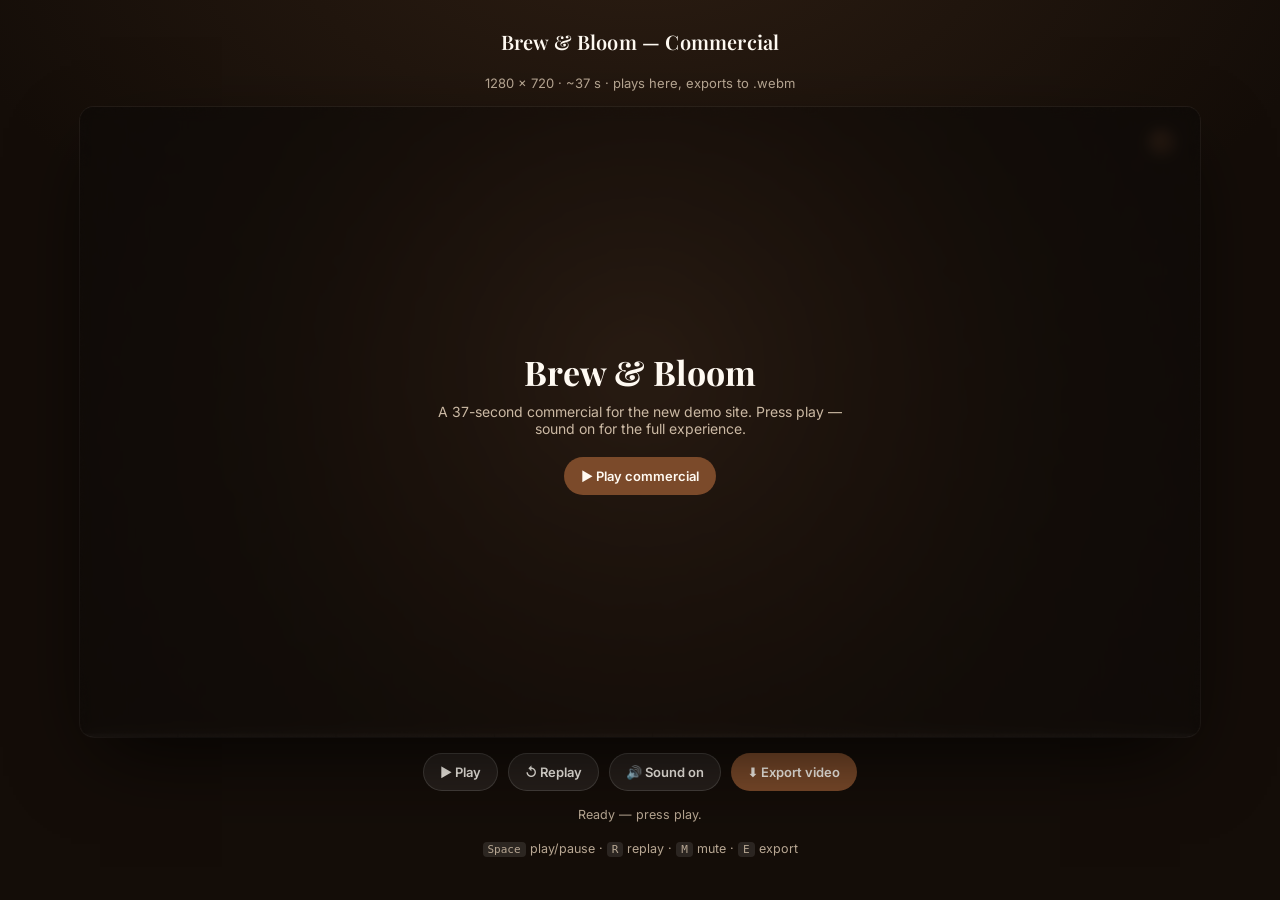
==== commercial.html @ 1f252fdc "Publish Brew & Bloom demo site" ====
<!doctype html>
<html lang="en">
  <head>
    <meta charset="utf-8" />
    <meta name="viewport" content="width=device-width, initial-scale=1" />
    <title>Brew &amp; Bloom — Commercial</title>
    <link rel="icon" type="image/svg+xml" href="favicon.svg" />
    <link rel="preconnect" href="https://fonts.googleapis.com" />
    <link rel="preconnect" href="https://fonts.gstatic.com" crossorigin />
    <link
      href="https://fonts.googleapis.com/css2?family=Playfair+Display:ital,wght@0,500;0,600;0,700;1,500;1,600&family=Inter:wght@400;500;600;700&display=swap"
      rel="stylesheet"
    />
    <style>
      :root {
        --ink: #241a12;
        --accent: #7b4a2a;
        --accent-dark: #5c351e;
        --cream: #fffaf2;
        --gold: #d9a46a;
      }
      * { box-sizing: border-box; }
      body {
        margin: 0;
        min-height: 100vh;
        background: radial-gradient(1200px 700px at 50% -10%, #2c1d12, #140d08 60%);
        color: var(--cream);
        font-family: "Inter", system-ui, sans-serif;
        display: flex;
        flex-direction: column;
        align-items: center;
        gap: 16px;
        padding: 28px 20px 40px;
      }
      h1 { font-family: "Playfair Display", Georgia, serif; font-weight: 600; font-size: 20px; margin: 0; letter-spacing: 0.01em; }
      .sub { color: #b9a894; font-size: 13px; margin-top: 4px; }
      .stage {
        position: relative;
        width: min(1120px, 100%);
        aspect-ratio: 16 / 9;
        border-radius: 14px;
        overflow: hidden;
        box-shadow: 0 30px 80px -20px rgba(0, 0, 0, 0.8), 0 0 0 1px rgba(255, 255, 255, 0.06);
        background: #000;
      }
      canvas { display: block; width: 100%; height: 100%; }
      .overlay {
        position: absolute;
        inset: 0;
        display: grid;
        place-items: center;
        background: rgba(12, 8, 5, 0.72);
        backdrop-filter: blur(6px);
        text-align: center;
        padding: 24px;
        transition: opacity 0.35s ease;
      }
      .overlay.hidden { opacity: 0; pointer-events: none; }
      .overlay h2 { font-family: "Playfair Display", Georgia, serif; font-size: clamp(22px, 3.4vw, 34px); margin: 0 0 8px; }
      .overlay p { color: #cbb9a4; margin: 0 0 20px; font-size: 14px; max-width: 46ch; }
      .overlay .spin {
        width: 34px; height: 34px; margin: 0 auto 14px;
        border: 3px solid rgba(255, 255, 255, 0.18); border-top-color: var(--gold);
        border-radius: 50%; animation: spin 0.9s linear infinite;
      }
      @keyframes spin { to { transform: rotate(360deg); } }
      .controls { display: flex; flex-wrap: wrap; gap: 10px; align-items: center; justify-content: center; }
      button {
        font-family: inherit; font-size: 13px; font-weight: 600;
        color: var(--cream); background: rgba(255, 255, 255, 0.08);
        border: 1px solid rgba(255, 255, 255, 0.14);
        padding: 10px 16px; border-radius: 999px; cursor: pointer;
        transition: background 0.15s, transform 0.1s;
      }
      button:hover { background: rgba(255, 255, 255, 0.16); }
      button:active { transform: translateY(1px); }
      button.primary { background: var(--accent); border-color: transparent; }
      button.primary:hover { background: var(--accent-dark); }
      button:disabled { opacity: 0.45; cursor: not-allowed; }
      .status { color: #b9a894; font-size: 12.5px; min-height: 18px; }
      kbd { background: rgba(255,255,255,0.1); border-radius: 4px; padding: 1px 5px; font-size: 11px; }
    </style>
  </head>
  <body>
    <h1>Brew &amp; Bloom — Commercial</h1>
    <div class="sub">1280 × 720 · ~37 s · plays here, exports to .webm</div>

    <div class="stage">
      <canvas id="cv" width="1280" height="720"></canvas>

      <div class="overlay" id="loader">
        <div>
          <div class="spin"></div>
          <p>Loading coffee…</p>
        </div>
      </div>

      <div class="overlay hidden" id="startCard">
        <div>
          <h2>Brew &amp; Bloom</h2>
          <p>A 37-second commercial for the new demo site. Press play — sound on for the full experience.</p>
          <button class="primary" id="startBtn">▶ Play commercial</button>
        </div>
      </div>

      <div class="overlay hidden" id="exportCard">
        <div>
          <h2 id="exportTitle">Exporting…</h2>
          <p id="exportMsg">Recording the commercial in real time. Keep this tab visible.</p>
          <div class="spin"></div>
        </div>
      </div>
    </div>

    <div class="controls">
      <button id="playBtn">▶ Play</button>
      <button id="replayBtn">↺ Replay</button>
      <button id="muteBtn">🔊 Sound on</button>
      <button class="primary" id="exportBtn">⬇ Export video</button>
    </div>
    <div class="status" id="status">Ready.</div>
    <div class="status"><kbd>Space</kbd> play/pause · <kbd>R</kbd> replay · <kbd>M</kbd> mute · <kbd>E</kbd> export</div>

    <script>
      "use strict";

      // ---------------------------------------------------------------- setup
      const W = 1280;
      const H = 720;
      const canvas = document.getElementById("cv");
      const ctx = canvas.getContext("2d");
      const offA = document.createElement("canvas");
      const offB = document.createElement("canvas");
      offA.width = offB.width = W;
      offA.height = offB.height = H;
      const ctxA = offA.getContext("2d");
      const ctxB = offB.getContext("2d");

      const FONT = {
        disp: "'Playfair Display', Georgia, 'Times New Roman', serif",
        body: "'Inter', system-ui, -apple-system, Segoe UI, sans-serif",
      };

      const C = {
        bg: "#faf6ef",
        bgSoft: "#f2ebdf",
        ink: "#241a12",
        inkSoft: "#6b5a4c",
        accent: "#7b4a2a",
        accentDark: "#5c351e",
        accentLight: "#a9714a",
        cream: "#fffaf2",
        gold: "#d9a46a",
        line: "#e5d9c8",
      };

      // ------------------------------------------------------------- helpers
      const clamp = (v, a = 0, b = 1) => Math.max(a, Math.min(b, v));
      const easeOutCubic = (t) => 1 - Math.pow(1 - clamp(t), 3);
      const easeInOutCubic = (t) => {
        t = clamp(t);
        return t < 0.5 ? 4 * t * t * t : 1 - Math.pow(-2 * t + 2, 3) / 2;
      };
      const easeOutBack = (t) => {
        t = clamp(t);
        const c1 = 1.70158;
        const c3 = c1 + 1;
        return 1 + c3 * Math.pow(t - 1, 3) + c1 * Math.pow(t - 1, 2);
      };
      const fadeUp = (p, start, dur) => clamp((p - start) / dur);

      function roundRectPath(c, x, y, w, h, r) {
        r = Math.min(r, w / 2, h / 2);
        c.beginPath();
        c.moveTo(x + r, y);
        c.arcTo(x + w, y, x + w, y + h, r);
        c.arcTo(x + w, y + h, x, y + h, r);
        c.arcTo(x, y + h, x, y, r);
        c.arcTo(x, y, x + w, y, r);
        c.closePath();
      }

      function text(c, str, x, y, o = {}) {
        c.save();
        c.globalAlpha = o.alpha == null ? 1 : o.alpha;
        c.font = `${o.italic ? "italic " : ""}${o.weight || 400} ${o.size || 20}px ${o.family || FONT.body}`;
        c.fillStyle = o.color || C.ink;
        c.textAlign = o.align || "left";
        c.textBaseline = o.baseline || "alphabetic";
        if ("letterSpacing" in c) c.letterSpacing = (o.spacing || 0) + "px";
        c.fillText(str, x, y);
        c.restore();
      }

      function drawSegs(c, segs, x, y, o = {}) {
        const size = o.size || 20;
        c.save();
        c.textAlign = "left";
        c.textBaseline = o.baseline || "alphabetic";
        if ("letterSpacing" in c) c.letterSpacing = (o.spacing || 0) + "px";
        let cx = x;
        for (const s of segs) {
          c.font = `${s.italic ? "italic " : ""}${s.weight || o.weight || 400} ${size}px ${s.family || o.family || FONT.body}`;
          c.fillStyle = s.color || o.color || C.ink;
          c.fillText(s.t, cx, y);
          cx += c.measureText(s.t).width;
        }
        c.restore();
        return cx - x;
      }

      function segsWidth(segs, o = {}) {
        const m = document.createElement("canvas").getContext("2d");
        const size = o.size || 20;
        let w = 0;
        for (const s of segs) {
          m.font = `${s.italic ? "italic " : ""}${s.weight || o.weight || 400} ${size}px ${s.family || o.family || FONT.body}`;
          w += m.measureText(s.t).width;
        }
        return w;
      }

      function coverRect(crop, dw, dh) {
        const r = crop.w / crop.h;
        const tr = dw / dh;
        if (r > tr) {
          const sh = crop.h;
          const sw = sh * tr;
          return { sx: crop.x + (crop.w - sw) / 2, sy: crop.y, sw, sh };
        }
        const sw = crop.w;
        const sh = sw / tr;
        return { sx: crop.x, sy: crop.y + (crop.h - sh) / 2, sw, sh };
      }

      function drawCrop(c, crop, dx, dy, dw, dh, scale = 1, ox = 0, oy = 0) {
        const img = IMG[crop.img];
        if (!img) return;
        const q = coverRect(crop, dw, dh);
        const sw = q.sw / scale;
        const sh = q.sh / scale;
        const sx = q.sx + (q.sw - sw) / 2 + ox * sw;
        const sy = q.sy + (q.sh - sh) / 2 + oy * sh;
        c.drawImage(img, sx, sy, sw, sh, dx, dy, dw, dh);
      }

      function photoFrame(c, crop, x, y, w, h, o = {}) {
        const r = o.radius == null ? 22 : o.radius;
        c.save();
        roundRectPath(c, x, y, w, h, r);
        c.fillStyle = "#efe4d3";
        c.shadowColor = "rgba(24, 14, 6, 0.4)";
        c.shadowBlur = o.blur == null ? 44 : o.blur;
        c.shadowOffsetY = o.shadowY == null ? 20 : o.shadowY;
        c.fill();
        c.restore();

        c.save();
        roundRectPath(c, x, y, w, h, r);
        c.clip();
        drawCrop(c, crop, x, y, w, h, o.scale || 1, o.ox || 0, o.oy || 0);
        const g = c.createLinearGradient(x, y, x, y + h);
        g.addColorStop(0, "rgba(0,0,0,0)");
        g.addColorStop(1, "rgba(20,10,4,0.18)");
        c.fillStyle = g;
        c.fillRect(x, y, w, h);
        c.restore();

        c.save();
        roundRectPath(c, x + 0.75, y + 0.75, w - 1.5, h - 1.5, r);
        c.strokeStyle = "rgba(255,255,255,0.4)";
        c.lineWidth = 1.5;
        c.stroke();
        c.restore();
      }

      function pill(c, cx, y, label, o = {}) {
        const size = o.size || 15;
        const padX = o.padX == null ? 20 : o.padX;
        const h = o.h || 46;
        c.save();
        c.font = `${o.weight || 600} ${size}px ${FONT.body}`;
        const w = c.measureText(label).width + padX * 2 + (o.right ? c.measureText(o.right).width + 18 : 0);
        const x = cx - w / 2;
        roundRectPath(c, x, y, w, h, h / 2);
        c.fillStyle = o.bg || C.accent;
        c.fill();
        if (o.border) { c.strokeStyle = o.border; c.lineWidth = 1.5; c.stroke(); }
        c.textAlign = "left";
        c.textBaseline = "middle";
        c.fillStyle = o.color || C.cream;
        c.fillText(label, x + padX, y + h / 2 + 0.5);
        if (o.right) {
          c.fillStyle = o.rightColor || C.gold;
          c.fillText(o.right, x + padX + c.measureText(label).width + 16, y + h / 2 + 0.5);
        }
        c.restore();
        return w;
      }

      function drawLogoMark(c, cx, cy, r, alpha = 1) {
        c.save();
        c.globalAlpha = alpha;
        const g = c.createRadialGradient(cx - r * 0.3, cy - r * 0.35, r * 0.1, cx, cy, r);
        g.addColorStop(0, C.accentLight);
        g.addColorStop(1, C.accentDark);
        c.beginPath();
        c.arc(cx, cy, r, 0, Math.PI * 2);
        c.fillStyle = g;
        c.fill();
        c.lineWidth = Math.max(1.5, r * 0.05);
        c.strokeStyle = "rgba(255,255,255,0.35)";
        c.stroke();
        c.font = `${r * 0.95}px ${FONT.body}`;
        c.textAlign = "center";
        c.textBaseline = "middle";
        c.fillText("☕", cx, cy + r * 0.06);
        c.restore();
      }

      function drawSteam(c, cx, cy, t, alpha) {
        c.save();
        c.strokeStyle = C.accentLight;
        c.lineCap = "round";
        for (let i = -1; i <= 1; i++) {
          const x = cx + i * 11;
          const h = 24 + Math.abs(i) * 4;
          c.lineWidth = 3;
          c.globalAlpha = alpha * (0.35 + 0.4 * (0.5 + 0.5 * Math.sin(t * 2.2 + i * 1.3)));
          c.beginPath();
          for (let k = 0; k <= 12; k++) {
            const yy = cy - (k / 12) * h;
            const xx = x + Math.sin(t * 2.4 + k * 0.5 + i) * 5 * (k / 12);
            if (k === 0) c.moveTo(xx, yy);
            else c.lineTo(xx, yy);
          }
          c.stroke();
        }
        c.restore();
      }

      // ------------------------------------------------------------- images
      const IMG = {};
      const SOURCES = {
        home: "assets/video/home.png",
        why: "assets/video/why.png",
        story: "assets/video/story.png",
        menu: "assets/video/menu.png",
        saad: "assets/video/saad-ahmed-khan.jpg",
        soon: "assets/video/coming-soon.jpg",
      };

      // crops are in device pixels of the 1176px-wide captures
      const CROPS = {
        hero: { img: "home", x: 235, y: 235, w: 680, h: 480 },
        why: { img: "why", x: 36, y: 674, w: 720, h: 540 },
        story: { img: "story", x: 36, y: 863, w: 720, h: 960 },
        menu: { img: "menu", x: 20, y: 960, w: 1136, h: 1005 },
        offer: { img: "home", x: 36, y: 4536, w: 1105, h: 473 },
        saad: { img: "saad", x: 220, y: 340, w: 584, h: 344 },
        soon: { img: "soon", x: 0, y: 0, w: 2048, h: 2048 },
      };

      function loadImages() {
        return Promise.all(
          Object.entries(SOURCES).map(
            ([k, src]) =>
              new Promise((res, rej) => {
                const im = new Image();
                im.onload = () => {
                  IMG[k] = im;
                  res();
                };
                im.onerror = () => rej(new Error("failed: " + src));
                im.src = src;
              })
          )
        );
      }

      // -------------------------------------------------------------- scenes
      const SCENES = [
        { name: "intro", t0: 0.0, t1: 3.2, draw: sceneIntro },
        { name: "hero", t0: 3.2, t1: 8.4, draw: sceneHero },
        { name: "why", t0: 8.4, t1: 13.6, draw: sceneWhy },
        { name: "menu", t0: 13.6, t1: 18.8, draw: sceneMenu },
        { name: "story", t0: 18.8, t1: 23.8, draw: sceneStory },
        { name: "proof", t0: 23.8, t1: 26.8, draw: sceneProof },
        { name: "offer", t0: 26.8, t1: 30.0, draw: sceneOffer },
        { name: "credit", t0: 30.0, t1: 33.2, draw: sceneCredit },
        { name: "soon", t0: 33.2, t1: 36.8, draw: sceneSoon },
      ];
      const DURATION = 36.8;
      const FADE = 0.45;

      function sceneIndexAt(t) {
        for (let i = 0; i < SCENES.length; i++) if (t < SCENES[i].t1) return i;
        return SCENES.length - 1;
      }

      // -- 1. intro
      function sceneIntro(c, p, t) {
        c.fillStyle = C.ink;
        c.fillRect(0, 0, W, H);
        const g = c.createRadialGradient(W / 2, H * 0.42, 40, W / 2, H * 0.42, 640);
        g.addColorStop(0, "rgba(169,113,74,0.55)");
        g.addColorStop(0.55, "rgba(92,53,30,0.3)");
        g.addColorStop(1, "rgba(36,26,18,0)");
        c.fillStyle = g;
        c.fillRect(0, 0, W, H);

        // drifting particles
        c.save();
        for (let i = 0; i < 26; i++) {
          const seed = i * 97.13;
          const x = (Math.sin(seed) * 0.5 + 0.5) * W;
          const y = ((Math.cos(seed * 1.7) * 0.5 + 0.5) * H + t * (8 + (i % 5) * 5)) % H;
          c.globalAlpha = 0.05 + 0.06 * (0.5 + 0.5 * Math.sin(t * 1.4 + i));
          c.fillStyle = C.gold;
          c.beginPath();
          c.arc(x, y, 1.2 + (i % 3) * 0.7, 0, Math.PI * 2);
          c.fill();
        }
        c.restore();

        const cx = W / 2;
        const lp = easeOutBack(clamp(p / 0.26));
        drawSteam(c, cx, H * 0.4 - 52 * lp, t, fadeUp(p, 0.12, 0.25));
        drawLogoMark(c, cx, H * 0.4, 62 * lp, fadeUp(p, 0.02, 0.2));

        const wp = fadeUp(p, 0.2, 0.32);
        text(c, "Brew & Bloom", cx, H * 0.63, {
          size: 68, family: FONT.disp, weight: 700, color: C.cream, align: "center", alpha: wp,
        });
        const lw = easeOutCubic(fadeUp(p, 0.34, 0.3)) * 160;
        c.fillStyle = C.gold;
        c.fillRect(cx - lw / 2, H * 0.665, lw, 2);

        const tp = fadeUp(p, 0.46, 0.3);
        text(c, "SPECIALTY COFFEE  ·  ROASTED WITH CARE", cx, H * 0.735, {
          size: 15, weight: 600, color: C.gold, align: "center", spacing: 5, alpha: tp,
        });
      }

      // -- 2. hero
      function sceneHero(c, p, t) {
        c.fillStyle = C.bg;
        c.fillRect(0, 0, W, H);
        const g = c.createRadialGradient(W * 0.82, H * 0.12, 20, W * 0.82, H * 0.12, 560);
        g.addColorStop(0, "rgba(169,113,74,0.28)");
        g.addColorStop(1, "rgba(169,113,74,0)");
        c.fillStyle = g;
        c.fillRect(0, 0, W, H);

        const ep = fadeUp(p, 0.02, 0.25);
        text(c, "ROASTED FRESH EVERY WEEK", 80, 168, {
          size: 14, weight: 700, color: C.accent, spacing: 4, alpha: ep,
        });
        c.fillStyle = C.line;
        c.fillRect(80, 188, 54 * easeOutCubic(fadeUp(p, 0.1, 0.3)), 2);

        const h1 = fadeUp(p, 0.12, 0.4);
        const dy = (1 - easeOutCubic(h1)) * 26;
        drawSegs(c, [
          { t: "The brew that " },
          { t: "feels", italic: true, color: C.accent },
        ], 80, 258 + dy, { size: 54, family: FONT.disp, weight: 700, color: C.ink, alpha: h1 });
        drawSegs(c, [{ t: "like home." }], 80, 322 + dy, {
          size: 54, family: FONT.disp, weight: 700, color: C.ink, alpha: h1,
        });

        const sp = fadeUp(p, 0.3, 0.35);
        text(c, "Small-batch specialty coffee, ethically sourced", 80, 392, {
          size: 17.5, color: C.inkSoft, alpha: sp,
        });
        text(c, "and roasted to order. Every bag is a quiet ritual —", 80, 420, {
          size: 17.5, color: C.inkSoft, alpha: sp,
        });
        text(c, "grind, pour, and let the morning bloom.", 80, 448, {
          size: 17.5, color: C.inkSoft, alpha: sp,
        });

        const bp = fadeUp(p, 0.42, 0.3);
        const pulse = 1 + 0.025 * Math.sin(t * 3.2);
        c.save();
        c.translate(80 + 105 * pulse, 520 + 26 * pulse);
        c.scale(pulse, pulse);
        c.translate(-(80 + 105), -(520 + 26));
        c.globalAlpha = bp;
        pill(c, 80 + 105, 520, "Shop the roast  ▸", { bg: C.accent, color: C.cream, size: 16, h: 52 });
        c.restore();

        // photo
        const pp = easeOutCubic(fadeUp(p, 0.16, 0.4));
        c.save();
        c.globalAlpha = pp;
        c.translate(940, 315);
        c.scale(0.94 + 0.06 * pp, 0.94 + 0.06 * pp);
        c.translate(-940, -315);
        photoFrame(c, CROPS.hero, 700, 150, 480, 330, {
          scale: 1.02 + 0.07 * easeInOutCubic(p),
          ox: -0.05 + 0.1 * easeInOutCubic(p),
        });
        c.restore();

        // stats
        const st = fadeUp(p, 0.55, 0.35);
        const stats = [
          ["12+", "single-origins"],
          ["48 h", "roast to door"],
          ["4.9★", "from 2,300 reviews"],
        ];
        stats.forEach((s, i) => {
          const a = fadeUp(p, 0.55 + i * 0.08, 0.3);
          text(c, s[0], 80 + i * 240, 640, {
            size: 34, family: FONT.disp, weight: 700, color: C.accentDark, alpha: a,
          });
          text(c, s[1], 80 + i * 240, 666, { size: 14, color: C.inkSoft, alpha: a });
        });
      }

      // -- 3. why us
      function sceneWhy(c, p, t) {
        const g = c.createLinearGradient(0, 0, 0, H);
        g.addColorStop(0, "#2b1c11");
        g.addColorStop(1, "#180f09");
        c.fillStyle = g;
        c.fillRect(0, 0, W, H);
        const rg = c.createRadialGradient(W * 0.85, H * 0.1, 20, W * 0.85, H * 0.1, 520);
        rg.addColorStop(0, "rgba(169,113,74,0.22)");
        rg.addColorStop(1, "rgba(169,113,74,0)");
        c.fillStyle = rg;
        c.fillRect(0, 0, W, H);

        const pp = easeOutCubic(fadeUp(p, 0.05, 0.35));
        c.save();
        c.globalAlpha = pp;
        photoFrame(c, CROPS.why, 90, 150, 500, 375, {
          scale: 1.03 + 0.08 * easeInOutCubic(p),
          oy: -0.05 + 0.1 * easeInOutCubic(p),
        });
        c.restore();

        const x = 660;
        const ep = fadeUp(p, 0.1, 0.3);
        text(c, "WHY BREW & BLOOM", x, 176, { size: 14, weight: 700, color: C.gold, spacing: 4, alpha: ep });

        const hp = fadeUp(p, 0.2, 0.4);
        drawSegs(c, [{ t: "Chosen for one thing:" }], x, 238 + (1 - easeOutCubic(hp)) * 24, {
          size: 46, family: FONT.disp, weight: 700, color: C.cream, alpha: hp,
        });
        drawSegs(c, [{ t: "a better cup of coffee." }], x, 292 + (1 - easeOutCubic(hp)) * 24, {
          size: 46, family: FONT.disp, weight: 700, color: C.gold, alpha: hp,
        });

        const feats = [
          ["🌱", "Ethically sourced", "We pay 30% above fair-trade to family farms."],
          ["⏱️", "Fresh to order", "Roasted the day you order, shipped in 48 hours."],
          ["🏆", "Guaranteed great", "Not your cup? We replace it or refund you."],
        ];
        feats.forEach((f, i) => {
          const a = fadeUp(p, 0.4 + i * 0.12, 0.35);
          const y = 372 + i * 62 + (1 - easeOutCubic(a)) * 18;
          c.save();
          c.globalAlpha = a;
          c.beginPath();
          c.arc(x + 24, y - 6, 22, 0, Math.PI * 2);
          c.fillStyle = "rgba(255,250,242,0.08)";
          c.fill();
          c.font = "22px " + FONT.body;
          c.textAlign = "center";
          c.textBaseline = "middle";
          c.fillText(f[0], x + 24, y - 4);
          text(c, f[1], x + 60, y - 12, { size: 18, weight: 700, color: C.cream, alpha: a });
          text(c, f[2], x + 60, y + 12, { size: 14.5, color: "rgba(255,250,242,0.62)", alpha: a });
          c.restore();
        });

        // stats band
        const ba = fadeUp(p, 0.72, 0.3);
        c.save();
        c.globalAlpha = ba;
        roundRectPath(c, 90, 600, 1100, 84, 18);
        c.fillStyle = "rgba(255,250,242,0.05)";
        c.fill();
        const band = [
          ["12+", "single-origin coffees"],
          ["48 h", "roast to your door"],
          ["30%", "above fair-trade"],
          ["4.9★", "2,300+ reviews"],
        ];
        band.forEach((s, i) => {
          const cx = 90 + 1100 * (i + 0.5) / 4;
          text(c, s[0], cx, 636, { size: 26, family: FONT.disp, weight: 700, color: C.gold, align: "center", alpha: ba });
          text(c, s[1], cx, 662, { size: 13, color: "rgba(255,250,242,0.6)", align: "center", alpha: ba });
        });
        c.restore();
      }

      // -- 4. menu
      function sceneMenu(c, p, t) {
        c.fillStyle = C.bg;
        c.fillRect(0, 0, W, H);
        const g = c.createRadialGradient(W / 2, -40, 20, W / 2, -40, 620);
        g.addColorStop(0, "rgba(169,113,74,0.22)");
        g.addColorStop(1, "rgba(169,113,74,0)");
        c.fillStyle = g;
        c.fillRect(0, 0, W, H);

        const ep = fadeUp(p, 0.02, 0.25);
        text(c, "THE MENU", W / 2, 108, { size: 14, weight: 700, color: C.accent, align: "center", spacing: 5, alpha: ep });
        const hp = fadeUp(p, 0.1, 0.35);
        text(c, "This season's lineup", W / 2, 158 + (1 - easeOutCubic(hp)) * 22, {
          size: 44, family: FONT.disp, weight: 700, color: C.ink, align: "center", alpha: hp,
        });
        const sp = fadeUp(p, 0.24, 0.3);
        text(c, "Every bag roasted the day you order it.", W / 2, 192, {
          size: 16, color: C.inkSoft, align: "center", alpha: sp,
        });

        const pp = easeOutCubic(fadeUp(p, 0.16, 0.4));
        c.save();
        c.globalAlpha = pp;
        photoFrame(c, CROPS.menu, 390, 222, 500, 410, {
          scale: 1.0 + 0.03 * easeInOutCubic(p),
          oy: 0.04 - 0.08 * easeInOutCubic(p),
        });
        c.restore();

        const items = [
          ["Sunrise Blend", "$14"],
          ["Midnight Roast", "$15"],
          ["Ethiopia Yirgacheffe", "$18"],
          ["Colombia Decaf", "$15"],
        ];
        items.forEach((it, i) => {
          const a = fadeUp(p, 0.42 + i * 0.09, 0.3);
          const y = 662 + (1 - easeOutCubic(a)) * 16;
          c.save();
          c.globalAlpha = a;
          const w = pill(c, 180 + i * 240, y, it[0], {
            bg: C.cream, color: C.ink, right: it[1], rightColor: C.accent,
            border: C.line, size: 14, h: 42,
          });
          c.restore();
        });
      }

      // -- 5. story
      function sceneStory(c, p, t) {
        const g = c.createLinearGradient(0, 0, 0, H);
        g.addColorStop(0, "#241709");
        g.addColorStop(1, "#120b06");
        c.fillStyle = g;
        c.fillRect(0, 0, W, H);
        const rg = c.createRadialGradient(W * 0.2, H * 0.2, 20, W * 0.2, H * 0.2, 520);
        rg.addColorStop(0, "rgba(169,113,74,0.18)");
        rg.addColorStop(1, "rgba(169,113,74,0)");
        c.fillStyle = rg;
        c.fillRect(0, 0, W, H);

        const pp = easeOutCubic(fadeUp(p, 0.05, 0.35));
        c.save();
        c.globalAlpha = pp;
        photoFrame(c, CROPS.story, 100, 80, 380, 560, {
          scale: 1.03 + 0.07 * easeInOutCubic(p),
          oy: -0.04 + 0.08 * easeInOutCubic(p),
          radius: 26,
        });
        c.restore();

        const x = 560;
        const ep = fadeUp(p, 0.1, 0.3);
        text(c, "OUR STORY", x, 150, { size: 14, weight: 700, color: C.gold, spacing: 4, alpha: ep });

        const hp = fadeUp(p, 0.2, 0.4);
        drawSegs(c, [{ t: "It started with one" }], x, 214 + (1 - easeOutCubic(hp)) * 24, {
          size: 44, family: FONT.disp, weight: 700, color: C.cream, alpha: hp,
        });
        drawSegs(c, [{ t: "imperfect cup." }], x, 268 + (1 - easeOutCubic(hp)) * 24, {
          size: 44, family: FONT.disp, weight: 700, color: C.cream, alpha: hp,
        });

        const sp = fadeUp(p, 0.36, 0.35);
        text(c, "From a one-car garage in 2018 to a sunlit roastery —", x, 336, { size: 17.5, color: "rgba(255,250,242,0.72)", alpha: sp });
        text(c, "still roasted by hand, still small-batch.", x, 364, { size: 17.5, color: "rgba(255,250,242,0.72)", alpha: sp });

        // timeline
        const years = [
          ["2018", "garage roaster"],
          ["2019", "direct trade"],
          ["2021", "Coffee Club"],
          ["2024", "own roastery"],
          ["2026", "12 origins"],
        ];
        const tp = fadeUp(p, 0.5, 0.4);
        c.save();
        c.globalAlpha = tp;
        c.strokeStyle = "rgba(217,164,106,0.4)";
        c.lineWidth = 2;
        c.beginPath();
        c.moveTo(x, 470);
        c.lineTo(x + 560, 470);
        c.stroke();
        years.forEach((y, i) => {
          const a = fadeUp(p, 0.52 + i * 0.07, 0.3);
          const cx = x + 20 + i * 130;
          c.globalAlpha = a;
          c.fillStyle = C.gold;
          c.beginPath();
          c.arc(cx, 470, 5, 0, Math.PI * 2);
          c.fill();
          text(c, y[0], cx + 14, 466, { size: 19, family: FONT.disp, weight: 700, color: C.gold, alpha: a });
          text(c, y[1], cx + 14, 490, { size: 13, color: "rgba(255,250,242,0.6)", alpha: a });
        });
        c.restore();
      }

      // -- 6. proof
      function sceneProof(c, p, t) {
        c.fillStyle = C.bgSoft;
        c.fillRect(0, 0, W, H);
        const g = c.createRadialGradient(W / 2, H * 0.3, 20, W / 2, H * 0.3, 620);
        g.addColorStop(0, "rgba(169,113,74,0.25)");
        g.addColorStop(1, "rgba(169,113,74,0)");
        c.fillStyle = g;
        c.fillRect(0, 0, W, H);

        const st = fadeUp(p, 0.05, 0.3);
        text(c, "★ ★ ★ ★ ★", W / 2, 176, { size: 34, color: "#9c7a3c", align: "center", spacing: 6, alpha: st });

        const qp = fadeUp(p, 0.18, 0.4);
        const quote = [
          ["“The Yirgacheffe is genuinely the best"],
          ["pour-over I’ve had outside a specialty café.”"],
        ];
        quote.forEach((line, i) => {
          text(c, line[0], W / 2, 286 + i * 58 + (1 - easeOutCubic(qp)) * 24, {
            size: 40, family: FONT.disp, weight: 500, italic: true, color: C.ink, align: "center", alpha: qp,
          });
        });

        const ap = fadeUp(p, 0.48, 0.3);
        text(c, "Maya Reyes", W / 2, 446, { size: 18, weight: 700, color: C.ink, align: "center", alpha: ap });
        text(c, "Home barista · Portland", W / 2, 472, { size: 14, color: C.inkSoft, align: "center", alpha: ap });

        const cp = fadeUp(p, 0.62, 0.3);
        c.save();
        c.globalAlpha = cp;
        pill(c, W / 2, 536, "4.9 out of 5", { bg: C.ink, color: C.cream, right: "2,300+ reviews", rightColor: C.gold, size: 15, h: 48 });
        c.restore();
      }

      // -- 7. offer / end card
      function sceneOffer(c, p, t) {
        const g = c.createLinearGradient(135, C.accentDark, C.accent);
        c.fillStyle = g;
        c.fillRect(0, 0, W, H);
        const rg = c.createRadialGradient(W * 0.12, 0, 40, W * 0.12, 0, 520);
        rg.addColorStop(0, "rgba(217,164,106,0.35)");
        rg.addColorStop(1, "rgba(217,164,106,0)");
        c.fillStyle = rg;
        c.fillRect(0, 0, W, H);

        const hp = fadeUp(p, 0.06, 0.35);
        text(c, "Get 15% off your first bag", W / 2, 214 + (1 - easeOutCubic(hp)) * 24, {
          size: 52, family: FONT.disp, weight: 700, color: C.cream, align: "center", alpha: hp,
        });
        const sp = fadeUp(p, 0.2, 0.3);
        text(c, "Join the bloom — seasonal roasts, brewing guides,", W / 2, 278, {
          size: 18, color: "rgba(255,250,242,0.85)", align: "center", alpha: sp,
        });
        text(c, "and subscriber-only deals. No spam, ever.", W / 2, 306, {
          size: 18, color: "rgba(255,250,242,0.85)", align: "center", alpha: sp,
        });

        const bp = fadeUp(p, 0.34, 0.3);
        const pulse = 1 + 0.03 * Math.sin(t * 3);
        c.save();
        c.globalAlpha = bp;
        c.translate(W / 2, 392);
        c.scale(pulse, pulse);
        c.translate(-W / 2, -392);
        pill(c, W / 2, 392, "Shop the roast  ▸", { bg: C.cream, color: C.accentDark, size: 17, h: 58 });
        c.restore();

        const up = fadeUp(p, 0.5, 0.3);
        text(c, "brewandbloom.com", W / 2, 470, {
          size: 16, weight: 600, color: C.gold, align: "center", spacing: 2, alpha: up,
        });

        // end card
        const ep = fadeUp(p, 0.66, 0.3);
        c.save();
        c.globalAlpha = ep;
        drawLogoMark(c, W / 2, 570, 34, ep);
        text(c, "Brew & Bloom", W / 2, 636, {
          size: 26, family: FONT.disp, weight: 700, color: C.cream, align: "center", alpha: ep,
        });
        text(c, "ROASTED WITH CARE · DRINK BLOOM", W / 2, 664, {
          size: 11, weight: 600, color: "rgba(255,250,242,0.6)", align: "center", spacing: 4, alpha: ep,
        });
        c.restore();
      }

      // -- 8. credit (Saad Ahmed Khan)
      function sceneCredit(c, p, t) {
        c.fillStyle = C.bg;
        c.fillRect(0, 0, W, H);
        const g = c.createRadialGradient(W / 2, H * 0.44, 40, W / 2, H * 0.44, 620);
        g.addColorStop(0, "rgba(169,113,74,0.22)");
        g.addColorStop(1, "rgba(169,113,74,0)");
        c.fillStyle = g;
        c.fillRect(0, 0, W, H);

        const ep = fadeUp(p, 0.05, 0.3);
        text(c, "C R E D I T S", W / 2, 132, {
          size: 14, weight: 700, color: C.accent, align: "center", spacing: 5, alpha: ep,
        });

        const pp = easeOutCubic(fadeUp(p, 0.12, 0.4));
        const w = 560 * (0.94 + 0.06 * pp);
        const h = 330 * (0.94 + 0.06 * pp);
        c.save();
        c.globalAlpha = pp;
        photoFrame(c, CROPS.saad, W / 2 - w / 2, 205 + (330 - h) / 2, w, h, {
          scale: 1.0 + 0.04 * easeInOutCubic(p),
          radius: 26,
        });
        c.restore();

        const cp = fadeUp(p, 0.4, 0.3);
        text(c, "Saad Ahmed Khan", W / 2, 612, {
          size: 26, family: FONT.disp, weight: 700, color: C.ink, align: "center", alpha: cp,
        });
        text(c, "VIDEO EDITING", W / 2, 642, {
          size: 13, weight: 600, color: C.inkSoft, align: "center", spacing: 4, alpha: cp,
        });
      }

      // -- 9. coming soon
      function sceneSoon(c, p, t) {
        const img = IMG.soon;
        let bg = "#f7f2e8";
        if (img) {
          const cc = document.createElement("canvas");
          cc.width = cc.height = 1;
          const cx = cc.getContext("2d");
          cx.drawImage(img, 0, 0, 16, 16, 0, 0, 1, 1);
          const d = cx.getImageData(0, 0, 1, 1).data;
          bg = "rgb(" + d[0] + "," + d[1] + "," + d[2] + ")";
        }
        c.fillStyle = bg;
        c.fillRect(0, 0, W, H);
        if (!img) return;
        const pp = easeOutCubic(fadeUp(p, 0.03, 0.3));
        c.save();
        c.globalAlpha = pp;
        const iw = img.naturalWidth || 2048;
        const ih = img.naturalHeight || 2048;
        const scale = Math.min(W / iw, H / ih) * (1 + 0.05 * easeInOutCubic(p));
        const w = iw * scale;
        const h = ih * scale;
        c.drawImage(img, 0, 0, iw, ih, (W - w) / 2, (H - h) / 2, w, h);
        c.restore();
      }

      // ------------------------------------------------------------ overlays
      const noise = document.createElement("canvas");
      noise.width = noise.height = 140;
      (function makeNoise() {
        const n = noise.getContext("2d");
        const id = n.createImageData(140, 140);
        for (let i = 0; i < id.data.length; i += 4) {
          const v = Math.random() * 255;
          id.data[i] = id.data[i + 1] = id.data[i + 2] = v;
          id.data[i + 3] = 255;
        }
        n.putImageData(id, 0, 0);
      })();

      function drawOverlay(c, time) {
        // vignette
        const vg = c.createRadialGradient(W / 2, H / 2, H * 0.42, W / 2, H / 2, H * 0.98);
        vg.addColorStop(0, "rgba(0,0,0,0)");
        vg.addColorStop(1, "rgba(0,0,0,0.3)");
        c.fillStyle = vg;
        c.fillRect(0, 0, W, H);

        // film grain
        c.save();
        c.globalAlpha = 0.045;
        const ox = Math.floor(Math.random() * 140);
        const oy = Math.floor(Math.random() * 140);
        for (let x = -ox; x < W; x += 140) for (let y = -oy; y < H; y += 140) c.drawImage(noise, x, y);
        c.restore();

        // progress bar
        c.fillStyle = "rgba(255,255,255,0.14)";
        c.fillRect(0, H - 4, W, 4);
        c.fillStyle = C.gold;
        c.fillRect(0, H - 4, W * clamp(time / DURATION), 4);
        c.fillStyle = "rgba(0,0,0,0.35)";
        for (let i = 1; i < SCENES.length; i++) {
          const x = (SCENES[i].t0 / DURATION) * W;
          c.fillRect(x, H - 4, 1, 4);
        }

        // watermark
        c.save();
        c.globalAlpha = 0.5;
        drawLogoMark(c, W - 44, 40, 15, 0.5);
        c.restore();
      }

      // ------------------------------------------------------------- render
      function render(time) {
        const i = sceneIndexAt(time);
        const s = SCENES[i];
        const p = clamp((time - s.t0) / (s.t1 - s.t0));
        ctxA.clearRect(0, 0, W, H);
        s.draw(ctxA, p, time);

        const remain = s.t1 - time;
        ctx.clearRect(0, 0, W, H);
        if (remain < FADE && i + 1 < SCENES.length) {
          const k = easeInOutCubic(1 - remain / FADE);
          const ns = SCENES[i + 1];
          const np = clamp((time - ns.t0) / (ns.t1 - ns.t0));
          ctxB.clearRect(0, 0, W, H);
          ns.draw(ctxB, np, time);
          ctx.drawImage(offA, 0, 0);
          ctx.save();
          ctx.globalAlpha = k;
          ctx.drawImage(offB, 0, 0);
          ctx.restore();
        } else {
          ctx.drawImage(offA, 0, 0);
        }
        drawOverlay(ctx, time);
      }

      // ------------------------------------------------------------ playback
      let current = 0;
      let playing = false;
      let last = 0;
      let ready = false;
      let endResolver = null;
      let exporting = false;
      let musicOn = true;

      const loader = document.getElementById("loader");
      const startCard = document.getElementById("startCard");
      const exportCard = document.getElementById("exportCard");
      const statusEl = document.getElementById("status");
      const playBtn = document.getElementById("playBtn");
      const muteBtn = document.getElementById("muteBtn");
      const exportBtn = document.getElementById("exportBtn");

      function setStatus(s) { statusEl.textContent = s; }

      function loop(now) {
        if (!playing) return;
        const dt = Math.min(0.1, (now - last) / 1000);
        last = now;
        current = Math.min(DURATION, current + dt);
        render(current);
        setStatus("Playing…  " + current.toFixed(1) + "s / " + DURATION + "s");
        if (current >= DURATION) {
          playing = false;
          playBtn.textContent = "▶ Play";
          setStatus("Finished.");
          if (endResolver) { const r = endResolver; endResolver = null; r(); }
          return;
        }
        requestAnimationFrame(loop);
      }

      function play() {
        if (!ready || playing || exporting) return;
        if (current >= DURATION) current = 0;
        playing = true;
        last = performance.now();
        playBtn.textContent = "⏸ Pause";
        setStatus("Playing…  " + current.toFixed(1) + "s / " + DURATION + "s");
        requestAnimationFrame(loop);
        startAudio();
      }

      function pause() {
        playing = false;
        playBtn.textContent = "▶ Play";
        setStatus("Paused at " + current.toFixed(1) + "s");
      }

      function replay() {
        current = 0;
        render(0);
        play();
      }

      function togglePlay() { playing ? pause() : play(); }

      // --------------------------------------------------------------- audio
      let audioCtx = null;
      let musicDest = null;
      let musicNodes = [];

      function startAudio() {
        if (!musicOn) return;
        if (!audioCtx) {
          const AC = window.AudioContext || window.webkitAudioContext;
          if (!AC) return;
          audioCtx = new AC();
          musicDest = audioCtx.createMediaStreamDestination();
        }
        audioCtx.resume();
      }

      function buildMusic(ac, dest, duration) {
        const master = ac.createGain();
        master.gain.value = 0;
        master.connect(dest);
        const t0 = ac.currentTime + 0.05;
        master.gain.setValueAtTime(0, t0);
        master.gain.linearRampToValueAtTime(0.2, t0 + 1.6);
        master.gain.setValueAtTime(0.2, t0 + duration - 2);
        master.gain.linearRampToValueAtTime(0, t0 + duration);

        const lp = ac.createBiquadFilter();
        lp.type = "lowpass";
        lp.frequency.value = 820;
        lp.connect(master);

        const chords = [
          [130.81, 164.81, 196.0, 246.94],
          [110.0, 130.81, 164.81, 196.0],
          [87.31, 110.0, 130.81, 164.81],
          [98.0, 123.47, 146.83, 164.81],
        ];
        const beat = 60 / 72;
        const barLen = beat * 4;
        let t = t0;
        let ci = 0;
        while (t < t0 + duration) {
          const ch = chords[ci % chords.length];
          ch.forEach((f, i) => {
            const o = ac.createOscillator();
            o.type = i < 2 ? "sine" : "triangle";
            o.frequency.value = f;
            const g = ac.createGain();
            g.gain.setValueAtTime(0, t);
            g.gain.linearRampToValueAtTime(0.045, t + 0.9);
            g.gain.setValueAtTime(0.045, t + barLen - 1.2);
            g.gain.linearRampToValueAtTime(0, t + barLen);
            o.connect(g);
            g.connect(lp);
            o.start(t);
            o.stop(t + barLen + 0.1);
            musicNodes.push(o);
          });
          t += barLen;
          ci++;
        }

        const scale = [261.63, 293.66, 329.63, 392.0, 440.0, 523.25];
        let mt = t0 + 0.6;
        while (mt < t0 + duration - 0.6) {
          const f = scale[Math.floor(Math.random() * scale.length)];
          const o = ac.createOscillator();
          o.type = "triangle";
          o.frequency.value = f;
          const g = ac.createGain();
          g.gain.setValueAtTime(0, mt);
          g.gain.linearRampToValueAtTime(0.035, mt + 0.02);
          g.gain.exponentialRampToValueAtTime(0.0001, mt + 0.7);
          o.connect(g);
          g.connect(master);
          o.start(mt);
          o.stop(mt + 0.8);
          musicNodes.push(o);
          mt += 0.42 + Math.random() * 0.22;
        }
        return master;
      }

      // -------------------------------------------------------------- export
      function downloadBlob(blob, name) {
        const url = URL.createObjectURL(blob);
        const a = document.createElement("a");
        a.href = url;
        a.download = name;
        document.body.appendChild(a);
        a.click();
        setTimeout(() => {
          URL.revokeObjectURL(url);
          a.remove();
        }, 1000);
      }

      async function exportVideo() {
        if (!ready || exporting) return;
        if (!("MediaRecorder" in window)) {
          setStatus("MediaRecorder isn't supported in this browser.");
          return;
        }
        exporting = true;
        exportBtn.disabled = true;
        playBtn.disabled = true;
        exportCard.classList.remove("hidden");
        document.getElementById("exportTitle").textContent = "Exporting…";
        document.getElementById("exportMsg").textContent =
          "Recording the commercial in real time (" + DURATION + "s). Keep this tab visible.";

        try {
          const AC = window.AudioContext || window.webkitAudioContext;
          let dest = null;
          let master = null;
          if (musicOn && AC) {
            try {
              if (!audioCtx) {
                audioCtx = new AC();
                musicDest = audioCtx.createMediaStreamDestination();
              }
              // never block the export on audio: give resume() a short window
              await Promise.race([
                audioCtx.resume(),
                new Promise((res) => setTimeout(res, 900)),
              ]);
              if (audioCtx.state === "running") {
                dest = musicDest;
                master = buildMusic(audioCtx, dest, DURATION + 0.2);
              }
            } catch (e) {
              dest = null;
              master = null;
            }
          }

          const stream = canvas.captureStream(30);
          const tracks = [...stream.getVideoTracks(), ...(dest ? dest.stream.getAudioTracks() : [])];
          const ms = new MediaStream(tracks);
          const mime =
            ["video/webm;codecs=vp9,opus", "video/webm;codecs=vp8,opus", "video/webm"].find((m) =>
              MediaRecorder.isTypeSupported(m)
            ) || "";
          const rec = new MediaRecorder(ms, mime ? { mimeType: mime, videoBitsPerSecond: 10000000 } : undefined);
          const chunks = [];
          rec.ondataavailable = (e) => { if (e.data && e.data.size) chunks.push(e.data); };
          const stopped = new Promise((res) => (rec.onstop = res));

          current = 0;
          render(0);
          const ended = new Promise((res) => (endResolver = res));
          rec.start(250);
          playing = true;
          // drive frames off wall-clock time so the export never stalls
          const startedAt = performance.now();
          const timer = setInterval(() => {
            const tt = Math.min(DURATION, (performance.now() - startedAt) / 1000);
            current = tt;
            render(tt);
            setStatus("Exporting…  " + tt.toFixed(1) + "s / " + DURATION + "s");
            if (tt >= DURATION) {
              clearInterval(timer);
              playing = false;
              if (endResolver) {
                const r = endResolver;
                endResolver = null;
                r();
              }
            }
          }, 33);

          await ended;
          rec.stop();
          await stopped;

          if (master) {
            try { master.gain.setTargetAtTime(0, audioCtx.currentTime, 0.1); } catch (e) {}
          }
          const blob = new Blob(chunks, { type: "video/webm" });
          const name = "brew-and-bloom-commercial.webm";
          let saved = false;
          try {
            const resp = await fetch("/upload?name=" + encodeURIComponent(name), {
              method: "POST",
              body: blob,
            });
            if (resp.ok) {
              const info = await resp.json();
              setStatus("Saved " + name + " (" + (blob.size / 1048576).toFixed(1) + " MB) → " + info.path);
              saved = true;
            }
          } catch (e) {
            /* fall back to a normal download below */
          }
          if (!saved) {
            downloadBlob(blob, name);
            setStatus("Exported " + name + " (" + (blob.size / 1048576).toFixed(1) + " MB)");
          }
          exportCard.classList.add("hidden");
        } catch (err) {
          setStatus("Export failed: " + err.message);
          exportCard.classList.add("hidden");
        } finally {
          exporting = false;
          exportBtn.disabled = false;
          playBtn.disabled = false;
          current = 0;
          render(0);
        }
      }

      // ---------------------------------------------------------------- init
      playBtn.addEventListener("click", togglePlay);
      document.getElementById("replayBtn").addEventListener("click", replay);
      exportBtn.addEventListener("click", exportVideo);
      muteBtn.addEventListener("click", () => {
        musicOn = !musicOn;
        muteBtn.textContent = musicOn ? "🔊 Sound on" : "🔇 Muted";
        if (audioCtx && musicDest) {
          // mute by disconnecting is complex; simply suspend/resume
          if (musicOn) audioCtx.resume();
        }
        setStatus(musicOn ? "Sound on." : "Muted (export will be silent).");
      });
      document.getElementById("startBtn").addEventListener("click", () => {
        startCard.classList.add("hidden");
        play();
      });

      canvas.addEventListener("click", (e) => {
        const r = canvas.getBoundingClientRect();
        const x = ((e.clientX - r.left) / r.width) * W;
        const y = ((e.clientY - r.top) / r.height) * H;
        if (y >= H - 26) {
          current = clamp(x / W) * DURATION;
          render(current);
          setStatus(playing ? "Playing…  " + current.toFixed(1) + "s / " + DURATION + "s" : "Seeked to " + current.toFixed(1) + "s");
        }
      });

      window.addEventListener("keydown", (e) => {
        if (e.code === "Space") { e.preventDefault(); togglePlay(); }
        else if (e.key === "r" || e.key === "R") replay();
        else if (e.key === "m" || e.key === "M") muteBtn.click();
        else if (e.key === "e" || e.key === "E") exportVideo();
      });

      loadImages()
        .then(async () => {
          await document.fonts.ready;
          ready = true;
          loader.classList.add("hidden");
          startCard.classList.remove("hidden");
          const qt = parseFloat(new URLSearchParams(location.search).get("t"));
          if (!isNaN(qt)) {
            current = clamp(qt, 0, DURATION);
            startCard.classList.add("hidden");
            setStatus("Seeked to " + current.toFixed(1) + "s");
          }
          render(current);
          setStatus(ready && isNaN(qt) ? "Ready — press play." : "Seeked to " + current.toFixed(1) + "s");
        })
        .catch((err) => {
          loader.querySelector("p").textContent = "Could not load images: " + err.message;
        });
    </script>
  </body>
</html>
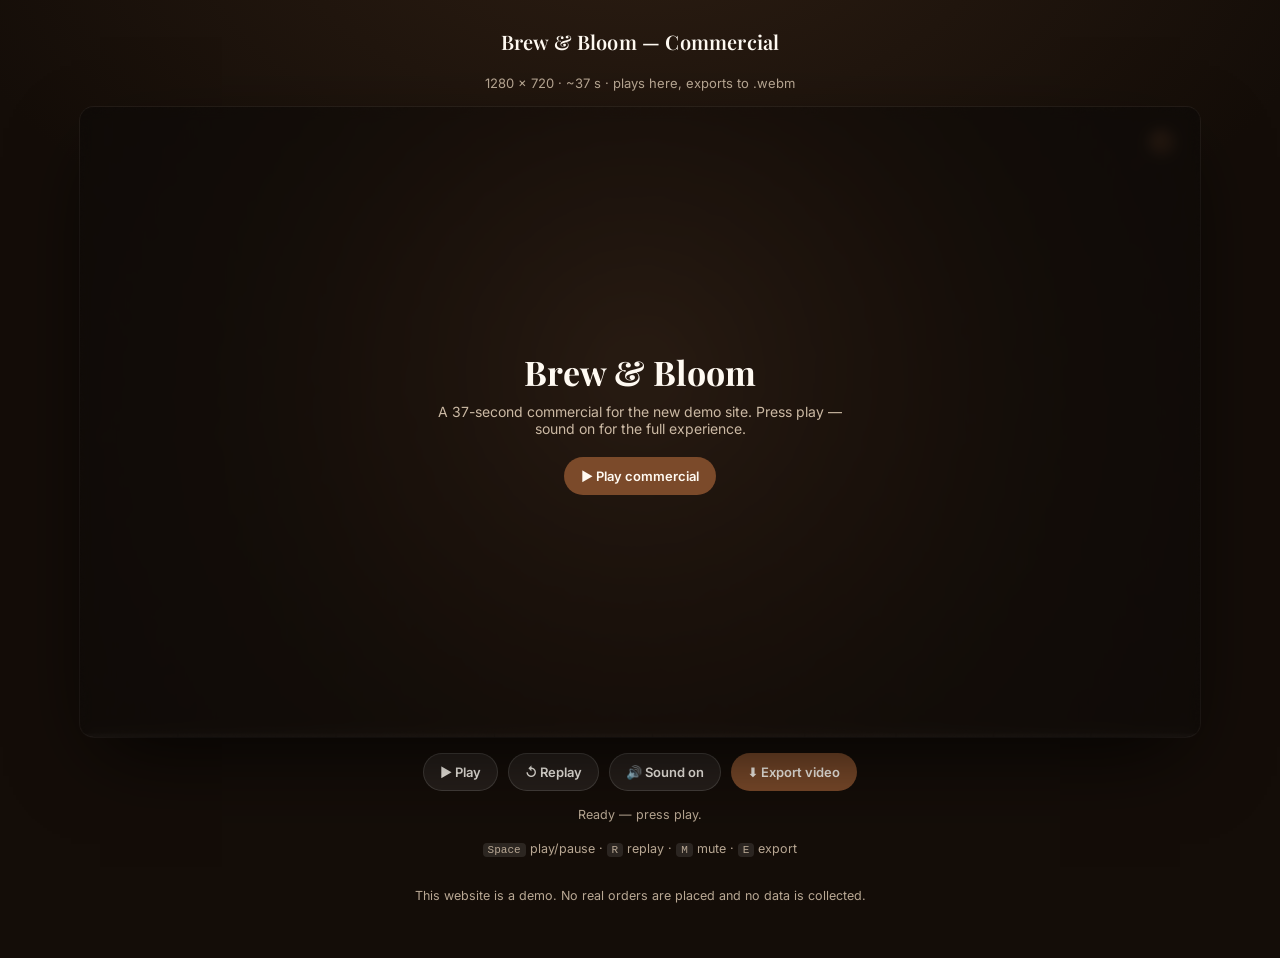
==== commit bb9f489b: "Add demo notice to footers" ====
--- a/commercial.html
+++ b/commercial.html
@@ -120,6 +120,7 @@
     </div>
     <div class="status" id="status">Ready.</div>
     <div class="status"><kbd>Space</kbd> play/pause · <kbd>R</kbd> replay · <kbd>M</kbd> mute · <kbd>E</kbd> export</div>
+    <p class="status">This website is a demo. No real orders are placed and no data is collected.</p>
 
     <script>
       "use strict";
